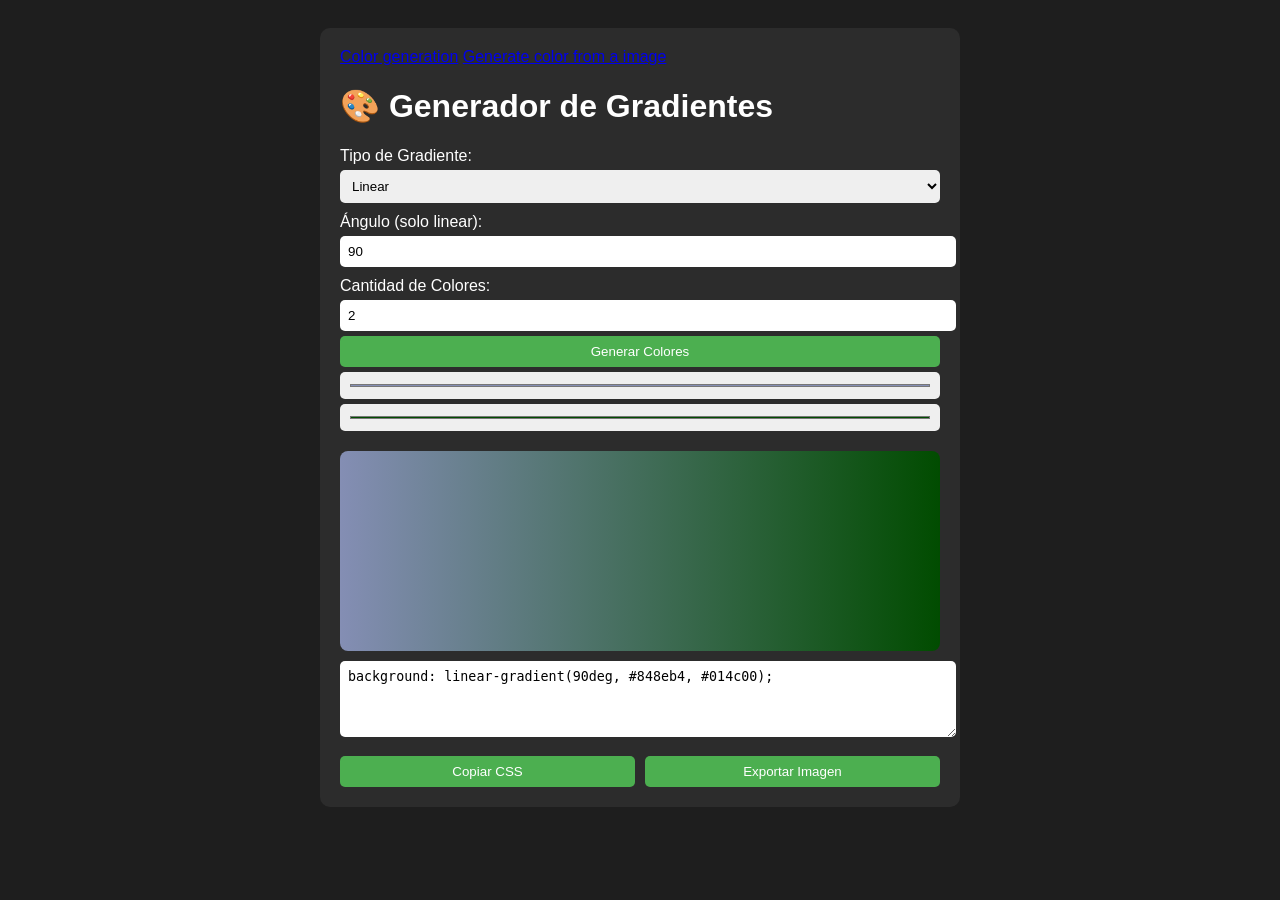
==== gradient.html @ 8de575f2 "commit initial files" ====
<!DOCTYPE html>
<html lang="es">

<head>
    <meta charset="UTF-8">
    <meta name="viewport" content="width=device-width, initial-scale=1.0">
    <title>Generador de Gradientes</title>
    <link rel="stylesheet" href="styles.css">
</head>

<body>

    <div class="container">


  <nav>
    <a href="index.html">Color generation</a>
    <a href="image.html">Generate color from a image</a>

  </nav>
        <style>
            body {
                font-family: Arial, sans-serif;
                background: #1e1e1e;
                color: white;
                display: flex;
                justify-content: center;
                padding: 20px;
            }

            .container {
                width: 600px;
                background: #2c2c2c;
                padding: 20px;
                border-radius: 10px;
            }

            .controls label {
                display: block;
                margin-top: 10px;
            }

            input,
            select,
            button,
            textarea {
                width: 100%;
                margin-top: 5px;
                padding: 8px;
                border-radius: 5px;
                border: none;
            }

            #preview {
                height: 200px;
                margin-top: 20px;
                border-radius: 8px;
            }

            textarea {
                height: 60px;
                margin-top: 10px;
            }

            .buttons {
                display: flex;
                gap: 10px;
                margin-top: 10px;
            }

            button {
                cursor: pointer;
                background: #4CAF50;
                color: white;
            }
        </style>
        <h1>🎨 Generador de Gradientes</h1>

        <div class="controls">
            <label>Tipo de Gradiente:</label>
            <select id="gradientType">
                <option value="linear">Linear</option>
                <option value="radial">Radial</option>
            </select>

            <label>Ángulo (solo linear):</label>
            <input type="number" id="angle" min="0" max="360" value="90">

            <label>Cantidad de Colores:</label>
            <input type="number" id="colorCount" min="2" max="6" value="2">

            <button id="generateColors">Generar Colores</button>
        </div>

        <div id="colorInputs"></div>

        <div id="preview"></div>

        <textarea id="cssOutput" readonly></textarea>

        <div class="buttons">
            <button id="copyCSS">Copiar CSS</button>
            <button id="downloadImage">Exportar Imagen</button>
        </div>
    </div>

    <script>
        const gradientType = document.getElementById("gradientType");
        const angleInput = document.getElementById("angle");
        const colorCountInput = document.getElementById("colorCount");
        const generateColorsBtn = document.getElementById("generateColors");
        const colorInputsDiv = document.getElementById("colorInputs");
        const preview = document.getElementById("preview");
        const cssOutput = document.getElementById("cssOutput");
        const copyCSS = document.getElementById("copyCSS");
        const downloadImage = document.getElementById("downloadImage");

        // 🎯 Generar inputs de colores dinámicamente
        generateColorsBtn.addEventListener("click", () => {
            const count = parseInt(colorCountInput.value);

            // ✅ Validación fuerte
            if (isNaN(count) || count < 2) {
                alert("Debe haber al menos 2 colores.");
                colorCountInput.value = 2;
                return;
            }

            colorInputsDiv.innerHTML = "";

            for (let i = 0; i < count; i++) {
                const input = document.createElement("input");
                input.type = "color";
                input.value = getRandomColor();

                // ✅ Listener directo seguro
                input.addEventListener("input", () => {
                    updateGradient();
                });

                colorInputsDiv.appendChild(input);
            }

            updateGradient();
        });

        // 🎯 Generar gradiente
        function updateGradient() {

            const colorInputs = colorInputsDiv.querySelectorAll("input");

            // ✅ Validación defensiva
            if (!colorInputs || colorInputs.length < 2) {
                preview.style.background = "#333";
                cssOutput.value = "";
                return;
            }

            const colors = [...colorInputs].map(input => input.value);

            let gradient = "";

            if (gradientType.value === "linear") {

                let angle = parseInt(angleInput.value);

                // ✅ Si el ángulo está vacío o inválido
                if (isNaN(angle)) {
                    angle = 90;
                    angleInput.value = 90;
                }

                gradient = `linear-gradient(${angle}deg, ${colors.join(", ")})`;

            } else {

                gradient = `radial-gradient(circle, ${colors.join(", ")})`;
            }

            preview.style.background = gradient;
            cssOutput.value = `background: ${gradient};`;
        }


        // 🎯 Copiar CSS
        copyCSS.addEventListener("click", () => {
            cssOutput.select();
            document.execCommand("copy");
            alert("CSS copiado!");
        });

        // 🎯 Exportar como imagen
        downloadImage.addEventListener("click", () => {
            const canvas = document.createElement("canvas");
            canvas.width = 800;
            canvas.height = 400;
            const ctx = canvas.getContext("2d");

            const colors = [...colorInputsDiv.querySelectorAll("input")]
                .map(input => input.value);

            if (colors.length < 2) {
                alert("Se necesitan al menos 2 colores.");
                return;
            }

            let gradient;

            if (gradientType.value === "linear") {

                // 🎯 Convertimos ángulo a radianes
                const angle = (parseInt(angleInput.value) || 90) * Math.PI / 180;

                // 🎯 Calculamos dirección basada en ángulo
                const x = Math.cos(angle) * canvas.width;
                const y = Math.sin(angle) * canvas.height;

                // 🎯 Creamos gradiente dinámico
                gradient = ctx.createLinearGradient(
                    canvas.width / 2 - x / 2,
                    canvas.height / 2 - y / 2,
                    canvas.width / 2 + x / 2,
                    canvas.height / 2 + y / 2
                );

            } else {

                // 🎯 Gradiente radial centrado
                gradient = ctx.createRadialGradient(
                    canvas.width / 2,
                    canvas.height / 2,
                    0,
                    canvas.width / 2,
                    canvas.height / 2,
                    canvas.width / 2
                );
            }

            // 🎯 Agregamos los color stops correctamente
            colors.forEach((color, index) => {
                gradient.addColorStop(index / (colors.length - 1), color);
            });

            ctx.fillStyle = gradient;
            ctx.fillRect(0, 0, canvas.width, canvas.height);

            const link = document.createElement("a");
            link.download = "gradient.png";
            link.href = canvas.toDataURL("image/png");
            link.click();
        });

        // 🎯 Generar color aleatorio
        function getRandomColor() {
            return "#" + Math.floor(Math.random() * 16777215).toString(16).padStart(6, '0');
        }

        // Eventos adicionales
        gradientType.addEventListener("change", updateGradient);
        angleInput.addEventListener("input", updateGradient);

        // Inicializar
        generateColorsBtn.click();


    </script>
</body>

</html>
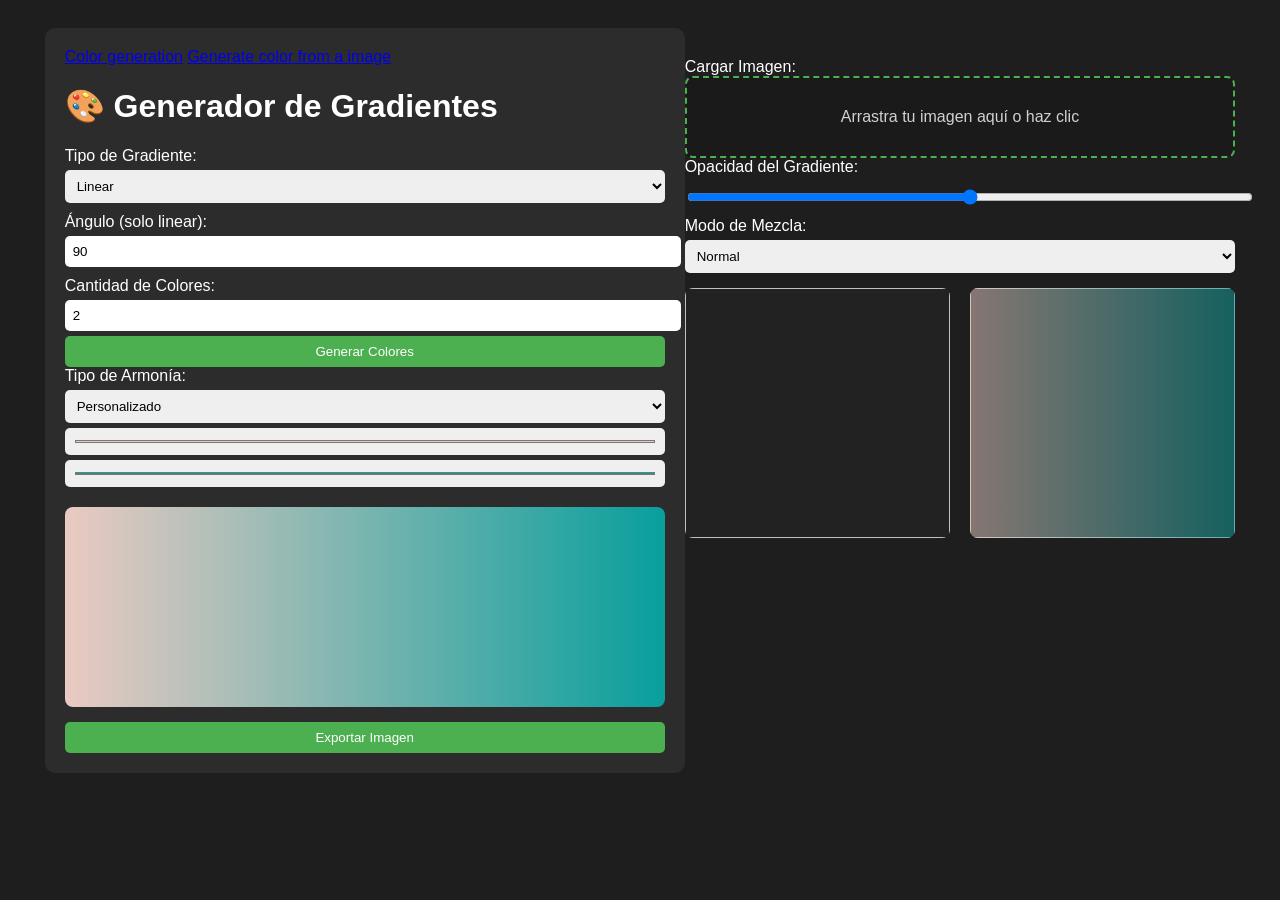
==== commit 4105d3a9: "New files" ====
--- a/gradient.html
+++ b/gradient.html
@@ -13,11 +13,11 @@
     <div class="container">
 
 
-  <nav>
-    <a href="index.html">Color generation</a>
-    <a href="image.html">Generate color from a image</a>
-
-  </nav>
+        <nav>
+            <a href="index.html">Color generation</a>
+            <a href="image.html">Generate color from a image</a>
+
+        </nav>
         <style>
             body {
                 font-family: Arial, sans-serif;
@@ -73,6 +73,61 @@
                 background: #4CAF50;
                 color: white;
             }
+
+            .image-section {
+                margin-top: 30px;
+            }
+
+            .image-preview-wrapper {
+                display: flex;
+                gap: 20px;
+                margin-top: 15px;
+            }
+
+            .image-box {
+                position: relative;
+                width: 100%;
+                height: 250px;
+                background: #222;
+                border-radius: 8px;
+                overflow: hidden;
+            }
+
+            .image-box img {
+                width: 100%;
+                height: 100%;
+                object-fit: cover;
+            }
+
+            .gradient-box {
+                position: relative;
+            }
+
+            #gradientOverlay {
+                position: absolute;
+                inset: 0;
+                pointer-events: none;
+            }
+
+            .drop-zone {
+                border: 2px dashed #4CAF50;
+                padding: 30px;
+                text-align: center;
+                border-radius: 8px;
+                cursor: pointer;
+                transition: 0.3s ease;
+                background: #1a1a1a;
+            }
+
+            .drop-zone.dragover {
+                background: #2e7d32;
+                border-color: #81c784;
+            }
+
+            .drop-zone p {
+                margin: 0;
+                opacity: 0.8;
+            }
         </style>
         <h1>🎨 Generador de Gradientes</h1>
 
@@ -92,16 +147,59 @@
             <button id="generateColors">Generar Colores</button>
         </div>
 
+        <label>Tipo de Armonía:</label>
+        <select id="harmonyType">
+            <option value="custom">Personalizado</option>
+            <option value="mono">Monocromática</option>
+            <option value="analogous">Análoga</option>
+            <option value="complementary">Complementaria</option>
+            <option value="triadic">Triádica</option>
+        </select>
+
         <div id="colorInputs"></div>
 
         <div id="preview"></div>
 
-        <textarea id="cssOutput" readonly></textarea>
+        <!-- <textarea id="cssOutput" readonly></textarea> -->
 
         <div class="buttons">
-            <button id="copyCSS">Copiar CSS</button>
+            <!-- <button id="copyCSS">Copiar CSS</button> -->
             <button id="downloadImage">Exportar Imagen</button>
         </div>
+
+    </div>
+    <div class="image-section">
+
+        <div class="image-controls">
+            <label>Cargar Imagen:</label>
+            <div id="dropZone" class="drop-zone">
+                <p>Arrastra tu imagen aquí o haz clic</p>
+                <input type="file" id="imageInput" accept="image/*" hidden>
+            </div>
+            <label>Opacidad del Gradiente:</label>
+            <input type="range" id="overlayOpacity" min="0" max="1" step="0.1" value="0.5">
+
+            <label>Modo de Mezcla:</label>
+            <select id="blendMode">
+                <option value="normal">Normal</option>
+                <option value="multiply">Multiply</option>
+                <option value="overlay">Overlay</option>
+                <option value="screen">Screen</option>
+                <option value="soft-light">Soft Light</option>
+            </select>
+        </div>
+
+        <div class="image-preview-wrapper">
+            <div class="image-box">
+                <img id="originalImage">
+            </div>
+
+            <div class="image-box gradient-box">
+                <img id="previewImage">
+                <div id="gradientOverlay"></div>
+            </div>
+        </div>
+
     </div>
 
     <script>
@@ -111,9 +209,78 @@
         const generateColorsBtn = document.getElementById("generateColors");
         const colorInputsDiv = document.getElementById("colorInputs");
         const preview = document.getElementById("preview");
-        const cssOutput = document.getElementById("cssOutput");
-        const copyCSS = document.getElementById("copyCSS");
+        const imageInput = document.getElementById("imageInput");
+        const originalImage = document.getElementById("originalImage");
+        const previewImage = document.getElementById("previewImage");
+        const gradientOverlay = document.getElementById("gradientOverlay");
+        const overlayOpacity = document.getElementById("overlayOpacity");
+        const blendMode = document.getElementById("blendMode");
+
+        // const cssOutput = document.getElementById("cssOutput");
+        //const copyCSS = document.getElementById("copyCSS");
         const downloadImage = document.getElementById("downloadImage");
+        const dropZone = document.getElementById("dropZone");
+        function handleImage(file) {
+
+            if (!file) return;
+
+            // ✅ Validar tipo
+            if (!file.type.startsWith("image/")) {
+                alert("El archivo debe ser una imagen.");
+                return;
+            }
+
+            // ✅ Validar tamaño (ej: 5MB máximo)
+            if (file.size > 5 * 1024 * 1024) {
+                alert("La imagen es demasiado grande (máx 5MB).");
+                return;
+            }
+
+            const reader = new FileReader();
+
+            reader.onload = function (event) {
+                originalImage.src = event.target.result;
+                previewImage.src = event.target.result;
+            };
+
+            reader.readAsDataURL(file);
+        }
+
+        // 🖱 Click abre selector
+        dropZone.addEventListener("click", () => {
+            imageInput.click();
+        });
+
+        // 🛑 Evitar comportamiento por defecto
+        ["dragenter", "dragover", "dragleave", "drop"].forEach(eventName => {
+            dropZone.addEventListener(eventName, e => e.preventDefault());
+        });
+
+        // 🎨 Efecto visual cuando arrastras
+        dropZone.addEventListener("dragover", () => {
+            dropZone.classList.add("dragover");
+        });
+
+        dropZone.addEventListener("dragleave", () => {
+            dropZone.classList.remove("dragover");
+        });
+
+        // 📦 Cuando sueltas archivo
+        dropZone.addEventListener("drop", (e) => {
+
+            dropZone.classList.remove("dragover");
+
+            const file = e.dataTransfer.files[0];
+
+            handleImage(file);
+        });
+
+        // 📁 Cuando seleccionas manualmente
+        imageInput.addEventListener("change", (e) => {
+            const file = e.target.files[0];
+            handleImage(file);
+        });
+
 
         // 🎯 Generar inputs de colores dinámicamente
         generateColorsBtn.addEventListener("click", () => {
@@ -128,6 +295,9 @@
 
             colorInputsDiv.innerHTML = "";
 
+
+
+
             for (let i = 0; i < count; i++) {
                 const input = document.createElement("input");
                 input.type = "color";
@@ -152,7 +322,7 @@
             // ✅ Validación defensiva
             if (!colorInputs || colorInputs.length < 2) {
                 preview.style.background = "#333";
-                cssOutput.value = "";
+                // cssOutput.value = "";
                 return;
             }
 
@@ -178,16 +348,28 @@
             }
 
             preview.style.background = gradient;
-            cssOutput.value = `background: ${gradient};`;
+            // Aplicar gradiente al overlay si hay imagen
+            gradientOverlay.style.background = gradient;
+            gradientOverlay.style.opacity = overlayOpacity.value;
+            gradientOverlay.style.mixBlendMode = blendMode.value;
+
+            // cssOutput.value = `background: ${gradient};`;
         }
+        overlayOpacity.addEventListener("input", () => {
+            gradientOverlay.style.opacity = overlayOpacity.value;
+        });
+
+        blendMode.addEventListener("change", () => {
+            gradientOverlay.style.mixBlendMode = blendMode.value;
+        });
 
 
         // 🎯 Copiar CSS
-        copyCSS.addEventListener("click", () => {
-            cssOutput.select();
-            document.execCommand("copy");
-            alert("CSS copiado!");
-        });
+        // copyCSS.addEventListener("click", () => {
+        //     cssOutput.select();
+        //     document.execCommand("copy");
+        //     alert("CSS copiado!");
+        // });
 
         // 🎯 Exportar como imagen
         downloadImage.addEventListener("click", () => {
@@ -261,7 +443,107 @@
 
         // Inicializar
         generateColorsBtn.click();
-
+        function hslToHex(h, s, l) {
+
+            s /= 100;
+            l /= 100;
+
+            const k = n => (n + h / 30) % 12;
+            const a = s * Math.min(l, 1 - l);
+
+            const f = n =>
+                l - a * Math.max(-1, Math.min(k(n) - 3,
+                    Math.min(9 - k(n), 1)));
+
+            const toHex = x =>
+                Math.round(x * 255).toString(16).padStart(2, "0");
+
+            return `#${toHex(f(0))}${toHex(f(8))}${toHex(f(4))}`;
+        }
+
+        function generateHarmony(baseColor, type, count) {
+
+            const base = hexToHSL(baseColor);
+            const colors = [];
+
+            for (let i = 0; i < count; i++) {
+
+                let hue = base.h;
+
+                if (type === "analogous") {
+                    hue = (base.h + (i * 30)) % 360;
+                }
+
+                if (type === "complementary") {
+                    hue = i % 2 === 0 ? base.h : (base.h + 180) % 360;
+                }
+
+                if (type === "triadic") {
+                    hue = (base.h + (i * 120)) % 360;
+                }
+
+                if (type === "mono") {
+                    colors.push(
+                        hslToHex(base.h, base.s, Math.max(10, base.l - i * 10)
+                        )
+                    );
+                    continue;
+                }
+
+                colors.push(
+                    hslToHex(hue, base.s, base.l)
+                );
+            }
+
+            return colors;
+        }
+        const harmonySelect = document.getElementById("harmonyType");
+
+        harmonySelect.addEventListener("change", () => {
+
+            const inputs = colorInputsDiv.querySelectorAll("input");
+            if (!inputs.length) return;
+
+            const baseColor = inputs[0].value;
+            const count = parseInt(colorCountInput.value);
+
+            if (harmonySelect.value === "custom") return;
+
+            const harmonyColors = generateHarmony(
+                baseColor,
+                harmonySelect.value,
+                count
+            );
+
+            // Reemplazar colores generados
+            inputs.forEach((input, index) => {
+                input.value = harmonyColors[index];
+            });
+
+            updateGradient();
+        });
+
+
+
+        // 📁 Cargar imagen
+        imageInput.addEventListener("change", (e) => {
+
+            const file = e.target.files[0];
+
+            if (!file) {
+                alert("Selecciona una imagen válida.");
+                return;
+            }
+
+            const reader = new FileReader();
+
+            reader.onload = function (event) {
+                originalImage.src = event.target.result;
+                previewImage.src = event.target.result;
+            };
+
+            reader.readAsDataURL(file);
+        });
 
     </script>
 </body>
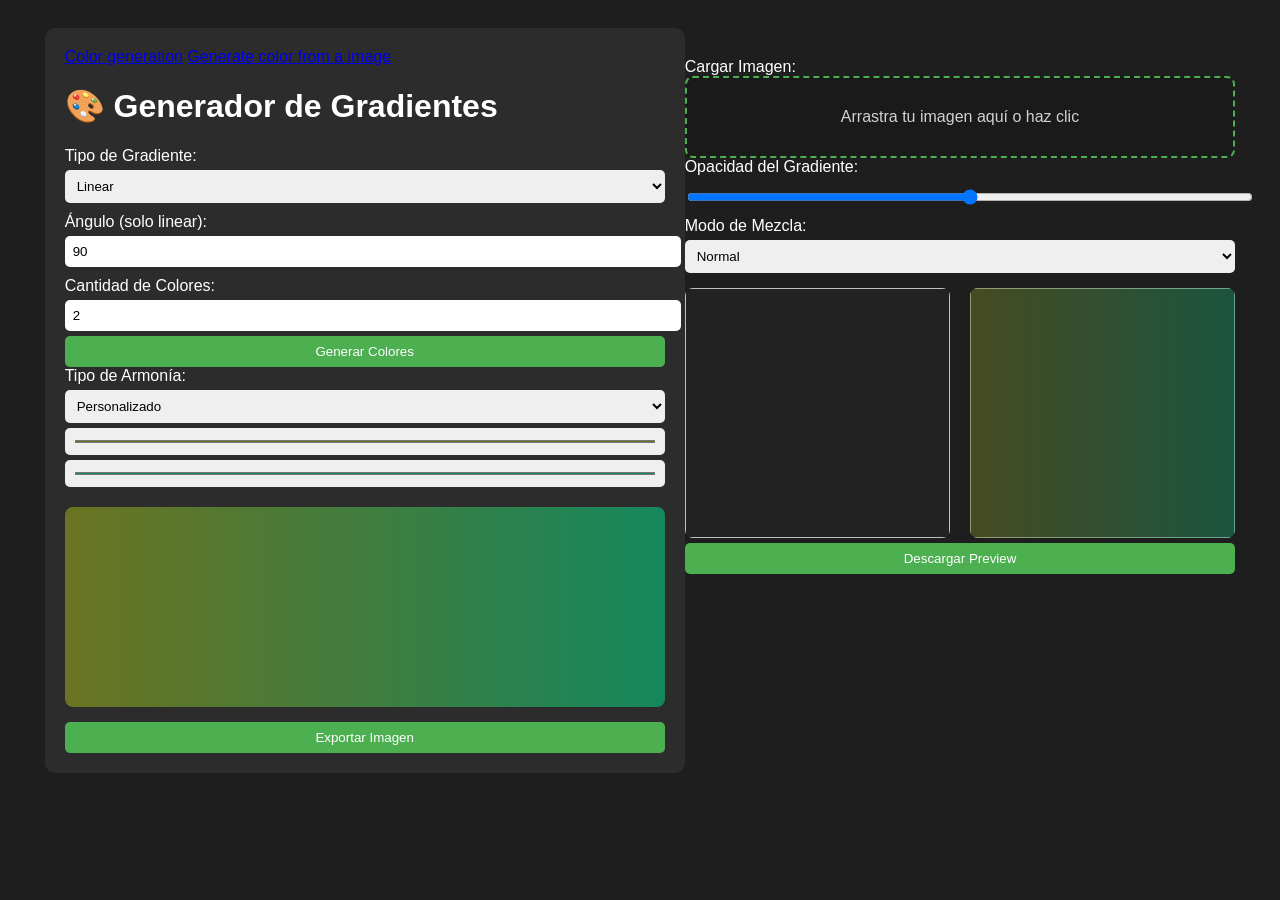
==== commit c2f1c2cd: "New update" ====
--- a/gradient.html
+++ b/gradient.html
@@ -194,13 +194,16 @@
                 <img id="originalImage">
             </div>
 
-            <div class="image-box gradient-box">
+            <div class="image-box gradient-box" id="exportTarget">
                 <img id="previewImage">
                 <div id="gradientOverlay"></div>
             </div>
         </div>
+        <button id="downloadPreview">Descargar Preview</button>
 
     </div>
+
+
 
     <script>
         const gradientType = document.getElementById("gradientType");
@@ -377,6 +380,7 @@
             canvas.width = 800;
             canvas.height = 400;
             const ctx = canvas.getContext("2d");
+            ctx.imageSmoothingEnabled = true;
 
             const colors = [...colorInputsDiv.querySelectorAll("input")]
                 .map(input => input.value);
@@ -544,8 +548,103 @@
 
             reader.readAsDataURL(file);
         });
-
+        document.getElementById("downloadPreview").addEventListener("click", async () => {
+            if (!previewImage.src || !previewImage.complete || previewImage.naturalWidth === 0) {
+                alert("Carga una imagen válida (JPG/PNG) primero.");
+                return;
+            }
+
+            const img = new Image();
+            img.crossOrigin = "anonymous";
+            img.src = previewImage.src;
+
+            try {
+                await img.decode();
+            } catch (e) {
+                console.error("Image decode failed:", e);
+                alert("Error al cargar la imagen. Usa una local o con CORS permitido.");
+                return;
+            }
+
+            const canvas = document.createElement("canvas");
+            canvas.width = img.naturalWidth;
+            canvas.height = img.naturalHeight;
+            const ctx = canvas.getContext("2d");
+
+            // Draw image with smoothing
+            ctx.imageSmoothingEnabled = true;
+            ctx.drawImage(img, 0, 0);
+
+            // Get colors
+            const colors = [...colorInputsDiv.querySelectorAll("input")].map(i => i.value);
+            if (colors.length < 2) {
+                alert("Necesitas ≥2 colores");
+                return;
+            }
+
+            // ✅ CORRECTED GRADIENT CREATION (REPLACE YOUR CURRENT BLOCK)
+            const angleRad = (parseInt(angleInput.value) || 90) * Math.PI / 180;
+            const directionX = Math.cos(angleRad);
+            const directionY = Math.sin(angleRad);
+
+            let gradient;
+
+            if (gradientType.value === "linear") {
+                // Fixed-length direction vector (1000px)
+                const length = 1000;
+                const startX = canvas.width / 2 - directionX * length;
+                const startY = canvas.height / 2 - directionY * length;
+                const endX = canvas.width / 2 + directionX * length;
+                const endY = canvas.height / 2 + directionY * length;
+
+                gradient = ctx.createLinearGradient(startX, startY, endX, endY);
+            } else {
+                // Proper radial gradient sizing
+                gradient = ctx.createRadialGradient(
+                    canvas.width / 2,
+                    canvas.height / 2,
+                    0,
+                    canvas.width / 2,
+                    canvas.height / 2,
+                    Math.max(canvas.width, canvas.height) * 0.7
+                );
+            }
+
+            // Add color stops
+            colors.forEach((color, i) => {
+                gradient.addColorStop(i / (colors.length - 1), color);
+            });
+
+            // Draw gradient with NO smoothing
+            ctx.imageSmoothingEnabled = false;
+
+            // Apply overlay
+            const blendMap = {
+                normal: "source-over",
+                multiply: "multiply",
+                overlay: "overlay",
+                screen: "screen",
+                "soft-light": "soft-light"
+            };
+
+            ctx.globalAlpha = parseFloat(overlayOpacity.value);
+            ctx.globalCompositeOperation = blendMap[blendMode.value] || "source-over";
+            ctx.fillStyle = gradient;
+            ctx.fillRect(0, 0, canvas.width, canvas.height);
+
+            // Reset
+            ctx.globalAlpha = 1;
+            ctx.globalCompositeOperation = "source-over";
+            ctx.imageSmoothingEnabled = true;
+
+            // Export
+            const link = document.createElement("a");
+            link.download = "preview-gradient.png";
+            link.href = canvas.toDataURL("image/png", 1.0);
+            link.click();
+        });
     </script>
+
 </body>
 
 </html>
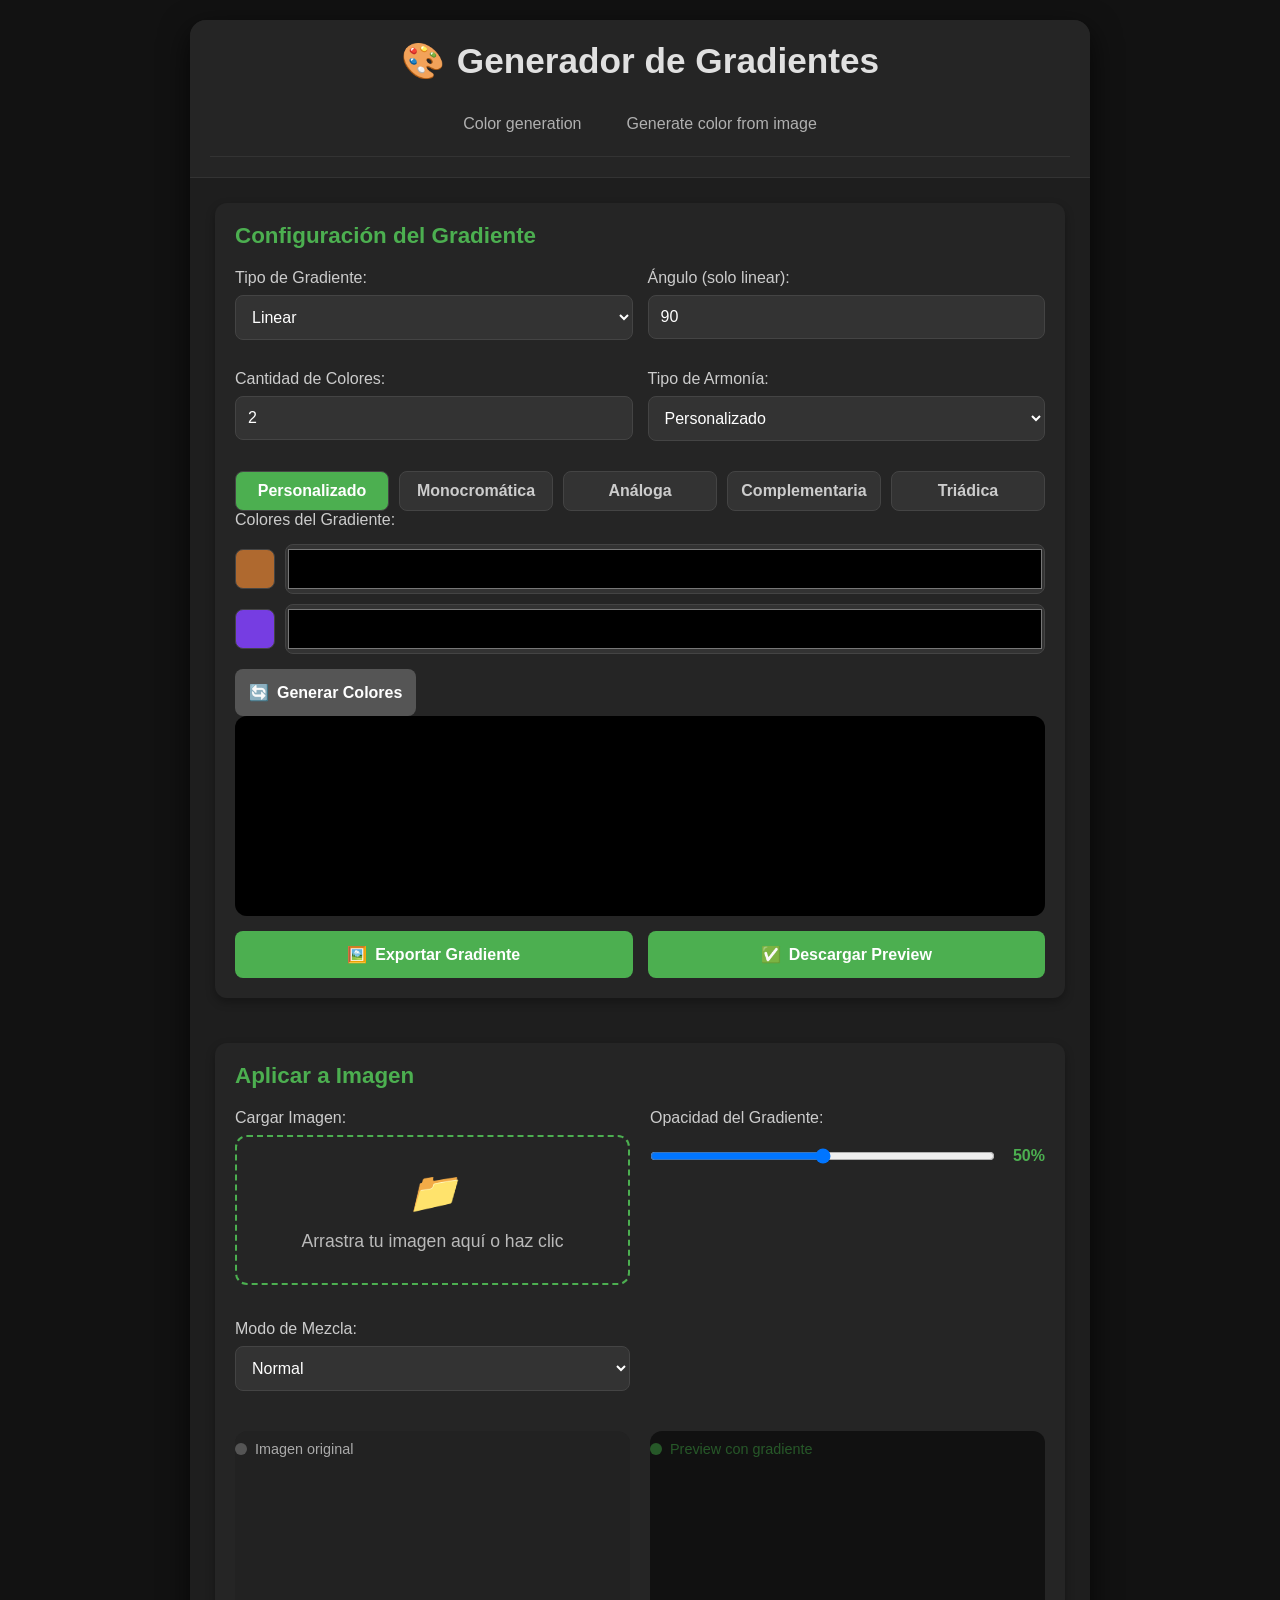
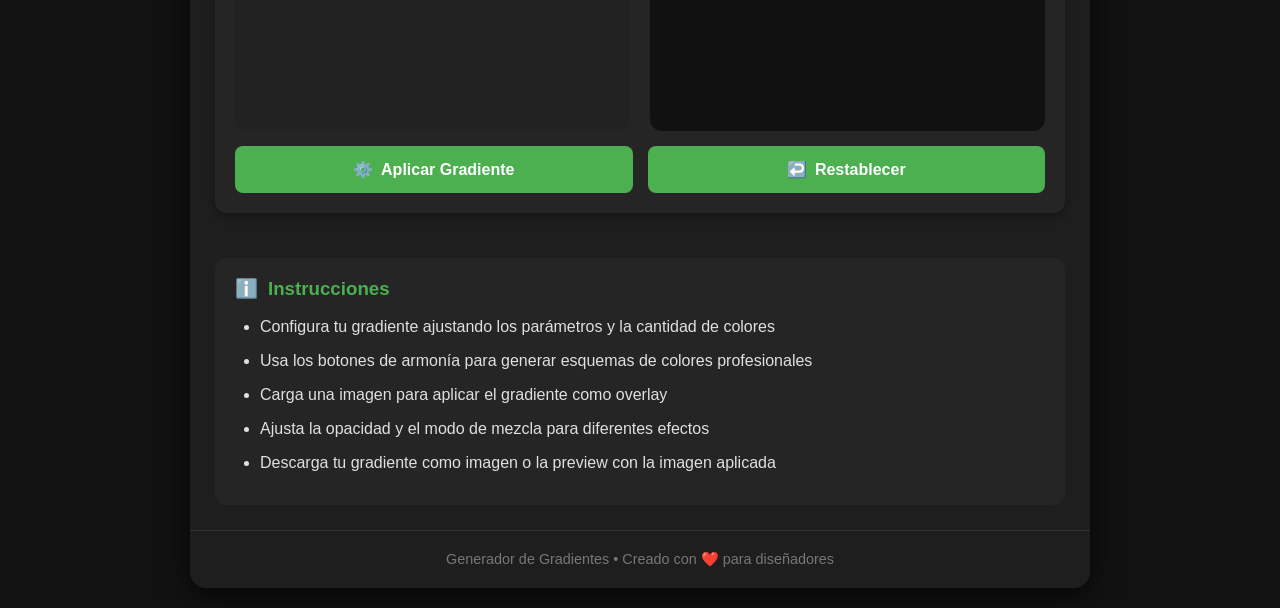
==== commit ffccab1e: "Add files via upload" ====
--- a/gradient.html
+++ b/gradient.html
@@ -5,207 +5,674 @@
     <meta charset="UTF-8">
     <meta name="viewport" content="width=device-width, initial-scale=1.0">
     <title>Generador de Gradientes</title>
-    <link rel="stylesheet" href="styles.css">
+    <style>
+        * {
+            margin: 0;
+            padding: 0;
+            box-sizing: border-box;
+        }
+
+        body {
+            font-family: 'Segoe UI', Tahoma, Geneva, Verdana, sans-serif;
+            background: #121212;
+            color: #e0e0e0;
+            display: flex;
+            justify-content: center;
+            align-items: center;
+            min-height: 100vh;
+            padding: 20px;
+        }
+
+        .container {
+            width: 100%;
+            max-width: 900px;
+            background: #1e1e1e;
+            border-radius: 16px;
+            overflow: hidden;
+            box-shadow: 0 10px 30px rgba(0, 0, 0, 0.7);
+        }
+
+        header {
+            background: #252525;
+            padding: 20px;
+            text-align: center;
+            border-bottom: 1px solid #333;
+        }
+
+        h1 {
+            font-size: 2.2rem;
+            margin-bottom: 10px;
+            display: flex;
+            align-items: center;
+            justify-content: center;
+            gap: 12px;
+        }
+
+        h1 span {
+            color: #4CAF50;
+        }
+
+        nav {
+            display: flex;
+            justify-content: center;
+            gap: 15px;
+            padding: 15px 0;
+            background: #252525;
+            border-bottom: 1px solid #333;
+        }
+
+        nav a {
+            color: #b0b0b0;
+            text-decoration: none;
+            padding: 8px 15px;
+            border-radius: 8px;
+            transition: all 0.3s;
+            font-weight: 500;
+        }
+
+        nav a:hover,
+        nav a.active {
+            background: #2d2d2d;
+            color: #4CAF50;
+        }
+
+        .content {
+            display: flex;
+            flex-direction: column;
+            gap: 25px;
+            padding: 25px;
+        }
+
+        .section {
+            background: #252525;
+            border-radius: 12px;
+            padding: 20px;
+            box-shadow: 0 4px 10px rgba(0, 0, 0, 0.3);
+        }
+
+        .section-title {
+            font-size: 1.4rem;
+            margin-bottom: 20px;
+            color: #4CAF50;
+            display: flex;
+            align-items: center;
+            gap: 10px;
+        }
+
+        .controls {
+            display: grid;
+            grid-template-columns: 1fr 1fr;
+            gap: 15px;
+        }
+
+        @media (max-width: 768px) {
+            .controls {
+                grid-template-columns: 1fr;
+            }
+        }
+
+        .control-group {
+            margin-bottom: 15px;
+        }
+
+        label {
+            display: block;
+            margin-bottom: 8px;
+            font-weight: 500;
+            color: #ccc;
+        }
+
+        input,
+        select {
+            width: 100%;
+            padding: 12px;
+            background: #333;
+            border: 1px solid #444;
+            border-radius: 8px;
+            color: white;
+            font-size: 1rem;
+            transition: border-color 0.3s;
+        }
+
+        input:focus,
+        select:focus {
+            outline: none;
+            border-color: #4CAF50;
+        }
+
+        input[type="color"] {
+            height: 50px;
+            padding: 0;
+            cursor: pointer;
+        }
+
+        input[type="number"] {
+            width: 100%;
+        }
+
+        .color-controls {
+            display: flex;
+            flex-direction: column;
+            gap: 10px;
+            margin-top: 15px;
+        }
+
+        .color-row {
+            display: flex;
+            gap: 10px;
+            align-items: center;
+        }
+
+        .color-preview {
+            width: 40px;
+            height: 40px;
+            border-radius: 8px;
+            border: 1px solid #444;
+            flex-shrink: 0;
+        }
+
+        .color-input {
+            flex: 1;
+        }
+
+        .preview {
+            height: 200px;
+            border-radius: 12px;
+            margin: 20px 0;
+            background: linear-gradient(45deg, #1e1e1e, #2d2d2d);
+            box-shadow: inset 0 0 20px rgba(0, 0, 0, 0.5);
+            overflow: hidden;
+            position: relative;
+        }
+
+        .preview-container {
+            position: relative;
+            border-radius: 12px;
+            overflow: hidden;
+            height: 200px;
+            background: #1a1a1a;
+        }
+
+        .preview-gradient {
+            position: absolute;
+            top: 0;
+            left: 0;
+            width: 100%;
+            height: 100%;
+        }
+
+        .actions {
+            display: flex;
+            gap: 15px;
+            margin-top: 15px;
+            flex-wrap: wrap;
+        }
+
+        button {
+            flex: 1;
+            min-width: 120px;
+            padding: 14px;
+            background: #4CAF50;
+            color: white;
+            border: none;
+            border-radius: 8px;
+            font-size: 1rem;
+            font-weight: 600;
+            cursor: pointer;
+            transition: all 0.3s;
+            display: flex;
+            align-items: center;
+            justify-content: center;
+            gap: 8px;
+        }
+
+        button:hover {
+            background: #45a049;
+            transform: translateY(-2px);
+            box-shadow: 0 5px 15px rgba(0, 0, 0, 0.3);
+        }
+
+        button:active {
+            transform: translateY(0);
+        }
+
+        button.secondary {
+            background: #555;
+        }
+
+        button.secondary:hover {
+            background: #666;
+        }
+
+        .image-section {
+            margin-top: 20px;
+        }
+
+        .image-controls {
+            display: grid;
+            grid-template-columns: 1fr 1fr;
+            gap: 20px;
+        }
+
+        @media (max-width: 768px) {
+            .image-controls {
+                grid-template-columns: 1fr;
+            }
+        }
+
+        .drop-zone {
+            border: 2px dashed #4CAF50;
+            padding: 30px;
+            text-align: center;
+            border-radius: 12px;
+            cursor: pointer;
+            transition: all 0.3s;
+            background: #252525;
+            min-height: 150px;
+            display: flex;
+            flex-direction: column;
+            justify-content: center;
+            align-items: center;
+            gap: 15px;
+        }
+
+        .drop-zone.dragover {
+            background: #2d2d2d;
+            border-color: #81c784;
+        }
+
+        .drop-zone p {
+            margin: 0;
+            opacity: 0.8;
+            font-size: 1.1rem;
+        }
+
+        .drop-zone i {
+            font-size: 2.5rem;
+            color: #4CAF50;
+        }
+
+        .image-preview-wrapper {
+            display: flex;
+            gap: 20px;
+            margin-top: 25px;
+            flex-wrap: wrap;
+        }
+
+        .image-box {
+            position: relative;
+            width: 100%;
+            height: 300px;
+            background: #222;
+            border-radius: 12px;
+            overflow: hidden;
+            flex: 1;
+            min-width: 300px;
+        }
+
+        .image-box img {
+            width: 100%;
+            height: 100%;
+            object-fit: cover;
+            display: none;
+        }
+
+        .image-box.active img {
+            display: block;
+        }
+
+        .gradient-box {
+            position: relative;
+        }
+
+        #gradientOverlay {
+            position: absolute;
+            top: 0;
+            left: 0;
+            width: 100%;
+            height: 100%;
+            pointer-events: none;
+            opacity: 0.5;
+            mix-blend-mode: overlay;
+        }
+
+        .image-options {
+            display: flex;
+            gap: 15px;
+            margin-top: 20px;
+            flex-wrap: wrap;
+        }
+
+        .option-group {
+            flex: 1;
+            min-width: 200px;
+        }
+
+        .slider-container {
+            display: flex;
+            align-items: center;
+            gap: 10px;
+        }
+
+        .slider-value {
+            min-width: 40px;
+            text-align: right;
+            font-weight: 600;
+            color: #4CAF50;
+        }
+
+        .instructions {
+            background: #252525;
+            border-radius: 12px;
+            padding: 20px;
+            margin-top: 20px;
+        }
+
+        .instructions h3 {
+            color: #4CAF50;
+            margin-bottom: 15px;
+            display: flex;
+            align-items: center;
+            gap: 10px;
+        }
+
+        .instructions ul {
+            padding-left: 25px;
+        }
+
+        .instructions li {
+            margin-bottom: 10px;
+            line-height: 1.5;
+        }
+
+        .footer {
+            text-align: center;
+            padding: 20px;
+            color: #777;
+            font-size: 0.9rem;
+            border-top: 1px solid #333;
+        }
+
+        .status {
+            display: flex;
+            align-items: center;
+            gap: 8px;
+            font-size: 0.9rem;
+            margin-top: 10px;
+            color: #aaa;
+        }
+
+        .status.active {
+            color: #4CAF50;
+        }
+
+        .status i {
+            width: 12px;
+            height: 12px;
+            border-radius: 50%;
+            background: #555;
+        }
+
+        .status.active i {
+            background: #4CAF50;
+        }
+
+        .harmony-controls {
+            display: flex;
+            gap: 10px;
+            margin-top: 15px;
+        }
+
+        .harmony-btn {
+            flex: 1;
+            padding: 10px;
+            background: #333;
+            border: 1px solid #444;
+            border-radius: 8px;
+            color: #ccc;
+            cursor: pointer;
+            transition: all 0.3s;
+        }
+
+        .harmony-btn.active,
+        .harmony-btn:hover {
+            background: #4CAF50;
+            color: white;
+        }
+
+        .tooltip {
+            position: relative;
+            display: inline-block;
+        }
+
+        .tooltip .tooltiptext {
+            visibility: hidden;
+            width: 200px;
+            background: #333;
+            color: #fff;
+            text-align: center;
+            border-radius: 6px;
+            padding: 10px;
+            position: absolute;
+            z-index: 1;
+            bottom: 125%;
+            left: 50%;
+            margin-left: -100px;
+            opacity: 0;
+            transition: opacity 0.3s;
+            font-size: 0.9rem;
+            line-height: 1.4;
+        }
+
+        .tooltip:hover .tooltiptext {
+            visibility: visible;
+            opacity: 1;
+        }
+
+        .tooltip .tooltiptext::after {
+            content: "";
+            position: absolute;
+            top: 100%;
+            left: 50%;
+            margin-left: -5px;
+            border-width: 5px;
+            border-style: solid;
+            border-color: #333 transparent transparent transparent;
+        }
+
+        .hidden {
+            display: none;
+        }
+
+        .success-message {
+            background: rgba(76, 175, 80, 0.2);
+            border-left: 4px solid #4CAF50;
+            padding: 15px;
+            border-radius: 8px;
+            margin-top: 20px;
+            display: none;
+        }
+
+        .success-message.show {
+            display: block;
+            animation: fadeIn 0.5s;
+        }
+
+        @keyframes fadeIn {
+            from {
+                opacity: 0;
+                transform: translateY(-10px);
+            }
+
+            to {
+                opacity: 1;
+                transform: translateY(0);
+            }
+        }
+    </style>
 </head>
 
 <body>
-
     <div class="container">
-
-
-        <nav>
-            <a href="index.html">Color generation</a>
-            <a href="image.html">Generate color from a image</a>
-
-        </nav>
-        <style>
-            body {
-                font-family: Arial, sans-serif;
-                background: #1e1e1e;
-                color: white;
-                display: flex;
-                justify-content: center;
-                padding: 20px;
-            }
-
-            .container {
-                width: 600px;
-                background: #2c2c2c;
-                padding: 20px;
-                border-radius: 10px;
-            }
-
-            .controls label {
-                display: block;
-                margin-top: 10px;
-            }
-
-            input,
-            select,
-            button,
-            textarea {
-                width: 100%;
-                margin-top: 5px;
-                padding: 8px;
-                border-radius: 5px;
-                border: none;
-            }
-
-            #preview {
-                height: 200px;
-                margin-top: 20px;
-                border-radius: 8px;
-            }
-
-            textarea {
-                height: 60px;
-                margin-top: 10px;
-            }
-
-            .buttons {
-                display: flex;
-                gap: 10px;
-                margin-top: 10px;
-            }
-
-            button {
-                cursor: pointer;
-                background: #4CAF50;
-                color: white;
-            }
-
-            .image-section {
-                margin-top: 30px;
-            }
-
-            .image-preview-wrapper {
-                display: flex;
-                gap: 20px;
-                margin-top: 15px;
-            }
-
-            .image-box {
-                position: relative;
-                width: 100%;
-                height: 250px;
-                background: #222;
-                border-radius: 8px;
-                overflow: hidden;
-            }
-
-            .image-box img {
-                width: 100%;
-                height: 100%;
-                object-fit: cover;
-            }
-
-            .gradient-box {
-                position: relative;
-            }
-
-            #gradientOverlay {
-                position: absolute;
-                inset: 0;
-                pointer-events: none;
-            }
-
-            .drop-zone {
-                border: 2px dashed #4CAF50;
-                padding: 30px;
-                text-align: center;
-                border-radius: 8px;
-                cursor: pointer;
-                transition: 0.3s ease;
-                background: #1a1a1a;
-            }
-
-            .drop-zone.dragover {
-                background: #2e7d32;
-                border-color: #81c784;
-            }
-
-            .drop-zone p {
-                margin: 0;
-                opacity: 0.8;
-            }
-        </style>
-        <h1>🎨 Generador de Gradientes</h1>
-
-        <div class="controls">
-            <label>Tipo de Gradiente:</label>
-            <select id="gradientType">
-                <option value="linear">Linear</option>
-                <option value="radial">Radial</option>
-            </select>
-
-            <label>Ángulo (solo linear):</label>
-            <input type="number" id="angle" min="0" max="360" value="90">
-
-            <label>Cantidad de Colores:</label>
-            <input type="number" id="colorCount" min="2" max="6" value="2">
-
-            <button id="generateColors">Generar Colores</button>
-        </div>
-
-        <label>Tipo de Armonía:</label>
-        <select id="harmonyType">
-            <option value="custom">Personalizado</option>
-            <option value="mono">Monocromática</option>
-            <option value="analogous">Análoga</option>
-            <option value="complementary">Complementaria</option>
-            <option value="triadic">Triádica</option>
-        </select>
-
-        <div id="colorInputs"></div>
-
-        <div id="preview"></div>
-
-        <!-- <textarea id="cssOutput" readonly></textarea> -->
-
-        <div class="buttons">
-            <!-- <button id="copyCSS">Copiar CSS</button> -->
-            <button id="downloadImage">Exportar Imagen</button>
-        </div>
-
-    </div>
-    <div class="image-section">
-
-        <div class="image-controls">
-            <label>Cargar Imagen:</label>
-            <div id="dropZone" class="drop-zone">
-                <p>Arrastra tu imagen aquí o haz clic</p>
-                <input type="file" id="imageInput" accept="image/*" hidden>
+        <header>
+            <h1><span>🎨</span> Generador de Gradientes</h1>
+            <nav>
+                <a href="index.html">Color generation</a>
+                <a href="image.html">Generate color from image</a>
+            </nav>
+        </header>
+
+        <div class="content">
+            <div class="section">
+                <h2 class="section-title">Configuración del Gradiente</h2>
+
+                <div class="controls">
+                    <div class="control-group">
+                        <label>Tipo de Gradiente:</label>
+                        <select id="gradientType">
+                            <option value="linear">Linear</option>
+                            <option value="radial">Radial</option>
+                        </select>
+                    </div>
+
+                    <div class="control-group">
+                        <label>Ángulo (solo linear):</label>
+                        <input type="number" id="angle" min="0" max="360" value="90">
+                    </div>
+
+                    <div class="control-group">
+                        <label>Cantidad de Colores:</label>
+                        <input type="number" id="colorCount" min="2" max="6" value="2">
+                    </div>
+
+                    <div class="control-group">
+                        <label>Tipo de Armonía:</label>
+                        <select id="harmonyType">
+                            <option value="custom">Personalizado</option>
+                            <option value="mono">Monocromática</option>
+                            <option value="analogous">Análoga</option>
+                            <option value="complementary">Complementaria</option>
+                            <option value="triadic">Triádica</option>
+                        </select>
+                    </div>
+                </div>
+
+                <div class="harmony-controls">
+                    <button class="harmony-btn active" data-type="custom">Personalizado</button>
+                    <button class="harmony-btn" data-type="mono">Monocromática</button>
+                    <button class="harmony-btn" data-type="analogous">Análoga</button>
+                    <button class="harmony-btn" data-type="complementary">Complementaria</button>
+                    <button class="harmony-btn" data-type="triadic">Triádica</button>
+                </div>
+
+                <div class="control-group">
+                    <label>Colores del Gradiente:</label>
+                    <div id="colorInputs" class="color-controls">
+                        <!-- Color inputs will be generated here -->
+                    </div>
+                </div>
+
+                <button id="generateColors" class="secondary">
+                    <span>🔄</span> Generar Colores
+                </button>
+
+                <div class="preview-container">
+                    <div id="preview" class="preview-gradient"></div>
+                </div>
+
+                <div class="actions">
+                    <button id="downloadImage">
+                        <span>🖼️</span> Exportar Gradiente
+                    </button>
+                    <button id="downloadPreview">
+                        <span>✅</span> Descargar Preview
+                    </button>
+                </div>
+
+                <div class="success-message" id="successMessage">
+                    ¡Exportación exitosa! Tu imagen se ha descargado correctamente.
+                </div>
             </div>
-            <label>Opacidad del Gradiente:</label>
-            <input type="range" id="overlayOpacity" min="0" max="1" step="0.1" value="0.5">
-
-            <label>Modo de Mezcla:</label>
-            <select id="blendMode">
-                <option value="normal">Normal</option>
-                <option value="multiply">Multiply</option>
-                <option value="overlay">Overlay</option>
-                <option value="screen">Screen</option>
-                <option value="soft-light">Soft Light</option>
-            </select>
-        </div>
-
-        <div class="image-preview-wrapper">
-            <div class="image-box">
-                <img id="originalImage">
+
+            <div class="section image-section">
+                <h2 class="section-title">Aplicar a Imagen</h2>
+
+                <div class="image-controls">
+                    <div class="control-group">
+                        <label>Cargar Imagen:</label>
+                        <div id="dropZone" class="drop-zone">
+                            <i>📁</i>
+                            <p>Arrastra tu imagen aquí o haz clic</p>
+                            <input type="file" id="imageInput" accept="image/*" hidden>
+                        </div>
+                    </div>
+
+                    <div class="control-group">
+                        <label>Opacidad del Gradiente:</label>
+                        <div class="slider-container">
+                            <input type="range" id="overlayOpacity" min="0" max="1" step="0.05" value="0.5">
+                            <span class="slider-value">50%</span>
+                        </div>
+                    </div>
+
+                    <div class="control-group">
+                        <label>Modo de Mezcla:</label>
+                        <select id="blendMode">
+                            <option value="normal">Normal</option>
+                            <option value="multiply">Multiply</option>
+                            <option value="overlay">Overlay</option>
+                            <option value="screen">Screen</option>
+                            <option value="soft-light">Soft Light</option>
+                        </select>
+                    </div>
+                </div>
+
+                <div class="image-preview-wrapper">
+                    <div class="image-box" id="originalBox">
+                        <img id="originalImage">
+                        <div class="status">
+                            <i></i> Imagen original
+                        </div>
+                    </div>
+
+                    <div class="image-box gradient-box" id="exportTarget">
+                        <img id="previewImage">
+                        <div id="gradientOverlay"></div>
+                        <div class="status active">
+                            <i></i> Preview con gradiente
+                        </div>
+                    </div>
+                </div>
+
+                <div class="actions">
+                    <button id="applyGradient">
+                        <span>⚙️</span> Aplicar Gradiente
+                    </button>
+                    <button id="resetImage">
+                        <span>↩️</span> Restablecer
+                    </button>
+                </div>
             </div>
 
-            <div class="image-box gradient-box" id="exportTarget">
-                <img id="previewImage">
-                <div id="gradientOverlay"></div>
+            <div class="instructions">
+                <h3><span>ℹ️</span> Instrucciones</h3>
+                <ul>
+                    <li>Configura tu gradiente ajustando los parámetros y la cantidad de colores</li>
+                    <li>Usa los botones de armonía para generar esquemas de colores profesionales</li>
+                    <li>Carga una imagen para aplicar el gradiente como overlay</li>
+                    <li>Ajusta la opacidad y el modo de mezcla para diferentes efectos</li>
+                    <li>Descarga tu gradiente como imagen o la preview con la imagen aplicada</li>
+                </ul>
             </div>
         </div>
-        <button id="downloadPreview">Descargar Preview</button>
-
+
+        <div class="footer">
+            <p>Generador de Gradientes • Creado con ❤️ para diseñadores</p>
+        </div>
     </div>
 
-
-
     <script>
+        // DOM Elements
         const gradientType = document.getElementById("gradientType");
         const angleInput = document.getElementById("angle");
         const colorCountInput = document.getElementById("colorCount");
@@ -218,78 +685,111 @@
         const gradientOverlay = document.getElementById("gradientOverlay");
         const overlayOpacity = document.getElementById("overlayOpacity");
         const blendMode = document.getElementById("blendMode");
-
-        // const cssOutput = document.getElementById("cssOutput");
-        //const copyCSS = document.getElementById("copyCSS");
         const downloadImage = document.getElementById("downloadImage");
+        const downloadPreview = document.getElementById("downloadPreview");
         const dropZone = document.getElementById("dropZone");
+        const applyGradientBtn = document.getElementById("applyGradient");
+        const resetImageBtn = document.getElementById("resetImage");
+        const successMessage = document.getElementById("successMessage");
+        const opacityValue = document.querySelector(".slider-value");
+        const harmonyButtons = document.querySelectorAll(".harmony-btn");
+        const harmonySelect = document.getElementById("harmonyType");
+
+        // State
+        let imageLoaded = false;
+        let currentHarmony = "custom";
+
+        // Initialize
+        generateColorsBtn.click();
+
+        // Event Listeners
+        generateColorsBtn.addEventListener("click", generateColorInputs);
+        gradientType.addEventListener("change", updateGradient);
+        angleInput.addEventListener("input", updateGradient);
+        overlayOpacity.addEventListener("input", updateGradient);
+        blendMode.addEventListener("change", updateGradient);
+        downloadImage.addEventListener("click", exportGradient);
+        downloadPreview.addEventListener("click", exportPreview);
+        applyGradientBtn.addEventListener("click", applyGradient);
+        resetImageBtn.addEventListener("click", resetImage);
+
+        // Harmony buttons
+        harmonyButtons.forEach(btn => {
+            btn.addEventListener("click", () => {
+                harmonyButtons.forEach(b => b.classList.remove("active"));
+                btn.classList.add("active");
+                currentHarmony = btn.getAttribute("data-type");
+                harmonySelect.value = currentHarmony;
+                updateHarmony();
+            });
+        });
+
+        // Image handling
+        dropZone.addEventListener("click", () => {
+            imageInput.click();
+        });
+
+        ["dragenter", "dragover", "dragleave", "drop"].forEach(eventName => {
+            dropZone.addEventListener(eventName, e => e.preventDefault());
+        });
+
+        dropZone.addEventListener("dragover", () => {
+            dropZone.classList.add("dragover");
+        });
+
+        dropZone.addEventListener("dragleave", () => {
+            dropZone.classList.remove("dragover");
+        });
+
+        dropZone.addEventListener("drop", (e) => {
+            dropZone.classList.remove("dragover");
+            handleImage(e.dataTransfer.files[0]);
+        });
+
+        imageInput.addEventListener("change", (e) => {
+            handleImage(e.target.files[0]);
+        });
+
+        // Update opacity value display
+        overlayOpacity.addEventListener("input", () => {
+            opacityValue.textContent = `${Math.round(overlayOpacity.value * 100)}%`;
+            updateGradient();
+        });
+
+        // Functions
         function handleImage(file) {
-
             if (!file) return;
 
-            // ✅ Validar tipo
+            // Validate file type
             if (!file.type.startsWith("image/")) {
                 alert("El archivo debe ser una imagen.");
                 return;
             }
 
-            // ✅ Validar tamaño (ej: 5MB máximo)
+            // Validate file size (5MB max)
             if (file.size > 5 * 1024 * 1024) {
                 alert("La imagen es demasiado grande (máx 5MB).");
                 return;
             }
 
             const reader = new FileReader();
-
             reader.onload = function (event) {
                 originalImage.src = event.target.result;
                 previewImage.src = event.target.result;
+                imageLoaded = true;
+                updateGradient();
+
+                // Show image boxes
+                document.getElementById("originalBox").classList.add("active");
+                document.getElementById("exportTarget").classList.add("active");
             };
-
             reader.readAsDataURL(file);
         }
 
-        // 🖱 Click abre selector
-        dropZone.addEventListener("click", () => {
-            imageInput.click();
-        });
-
-        // 🛑 Evitar comportamiento por defecto
-        ["dragenter", "dragover", "dragleave", "drop"].forEach(eventName => {
-            dropZone.addEventListener(eventName, e => e.preventDefault());
-        });
-
-        // 🎨 Efecto visual cuando arrastras
-        dropZone.addEventListener("dragover", () => {
-            dropZone.classList.add("dragover");
-        });
-
-        dropZone.addEventListener("dragleave", () => {
-            dropZone.classList.remove("dragover");
-        });
-
-        // 📦 Cuando sueltas archivo
-        dropZone.addEventListener("drop", (e) => {
-
-            dropZone.classList.remove("dragover");
-
-            const file = e.dataTransfer.files[0];
-
-            handleImage(file);
-        });
-
-        // 📁 Cuando seleccionas manualmente
-        imageInput.addEventListener("change", (e) => {
-            const file = e.target.files[0];
-            handleImage(file);
-        });
-
-
-        // 🎯 Generar inputs de colores dinámicamente
-        generateColorsBtn.addEventListener("click", () => {
+        function generateColorInputs() {
             const count = parseInt(colorCountInput.value);
 
-            // ✅ Validación fuerte
+            // Validate count
             if (isNaN(count) || count < 2) {
                 alert("Debe haber al menos 2 colores.");
                 colorCountInput.value = 2;
@@ -298,91 +798,212 @@
 
             colorInputsDiv.innerHTML = "";
 
-
-
-
             for (let i = 0; i < count; i++) {
-                const input = document.createElement("input");
-                input.type = "color";
-                input.value = getRandomColor();
-
-                // ✅ Listener directo seguro
-                input.addEventListener("input", () => {
+                const colorRow = document.createElement("div");
+                colorRow.className = "color-row";
+
+                const colorPreview = document.createElement("div");
+                colorPreview.className = "color-preview";
+                colorPreview.style.backgroundColor = getRandomColor();
+
+                const colorInput = document.createElement("input");
+                colorInput.className = "color-input";
+                colorInput.type = "color";
+                colorInput.value = colorPreview.style.backgroundColor;
+
+                colorInput.addEventListener("input", () => {
+                    colorPreview.style.backgroundColor = colorInput.value;
                     updateGradient();
                 });
 
-                colorInputsDiv.appendChild(input);
+                colorRow.appendChild(colorPreview);
+                colorRow.appendChild(colorInput);
+                colorInputsDiv.appendChild(colorRow);
             }
 
             updateGradient();
-        });
-
-        // 🎯 Generar gradiente
+        }
+
         function updateGradient() {
-
-            const colorInputs = colorInputsDiv.querySelectorAll("input");
-
-            // ✅ Validación defensiva
+            const colorInputs = colorInputsDiv.querySelectorAll(".color-input");
+
             if (!colorInputs || colorInputs.length < 2) {
                 preview.style.background = "#333";
-                // cssOutput.value = "";
+                gradientOverlay.style.background = "none";
                 return;
             }
 
-            const colors = [...colorInputs].map(input => input.value);
-
+            const colors = Array.from(colorInputs).map(input => input.value);
             let gradient = "";
 
             if (gradientType.value === "linear") {
-
                 let angle = parseInt(angleInput.value);
-
-                // ✅ Si el ángulo está vacío o inválido
-                if (isNaN(angle)) {
-                    angle = 90;
-                    angleInput.value = 90;
-                }
-
+                if (isNaN(angle)) angle = 90;
+                angleInput.value = angle;
                 gradient = `linear-gradient(${angle}deg, ${colors.join(", ")})`;
-
             } else {
-
                 gradient = `radial-gradient(circle, ${colors.join(", ")})`;
             }
 
             preview.style.background = gradient;
-            // Aplicar gradiente al overlay si hay imagen
             gradientOverlay.style.background = gradient;
             gradientOverlay.style.opacity = overlayOpacity.value;
             gradientOverlay.style.mixBlendMode = blendMode.value;
 
-            // cssOutput.value = `background: ${gradient};`;
-        }
-        overlayOpacity.addEventListener("input", () => {
-            gradientOverlay.style.opacity = overlayOpacity.value;
-        });
-
-        blendMode.addEventListener("change", () => {
-            gradientOverlay.style.mixBlendMode = blendMode.value;
-        });
-
-
-        // 🎯 Copiar CSS
-        // copyCSS.addEventListener("click", () => {
-        //     cssOutput.select();
-        //     document.execCommand("copy");
-        //     alert("CSS copiado!");
-        // });
-
-        // 🎯 Exportar como imagen
-        downloadImage.addEventListener("click", () => {
+            // Apply to canvas preview if image is loaded
+            if (imageLoaded) {
+                applyGradient();
+            }
+        }
+
+        function updateHarmony() {
+            const inputs = colorInputsDiv.querySelectorAll(".color-input");
+            if (!inputs.length) return;
+
+            const baseColor = inputs[0].value;
+            const count = parseInt(colorCountInput.value);
+
+            if (currentHarmony === "custom") return;
+
+            const harmonyColors = generateHarmony(baseColor, currentHarmony, count);
+
+            // Update color inputs
+            harmonyColors.forEach((color, index) => {
+                if (inputs[index]) {
+                    inputs[index].value = color;
+                    inputs[index].previousElementSibling.style.backgroundColor = color;
+                }
+            });
+
+            updateGradient();
+        }
+
+        function getRandomColor() {
+            return "#" + Math.floor(Math.random() * 16777215).toString(16).padStart(6, '0');
+        }
+
+        function hexToHSL(hex) {
+            // Expand shorthand form (e.g. "03F" to "0033FF")
+            const shorthandRegex = /^#?([a-f\d])([a-f\d])([a-f\d])$/i;
+            hex = hex.replace(shorthandRegex, (m, r, g, b) => r + r + g + g + b + b);
+
+            const result = /^#?([a-f\d]{2})([a-f\d]{2})([a-f\d]{2})$/i.exec(hex);
+            if (!result) return null;
+
+            let r = parseInt(result[1], 16);
+            let g = parseInt(result[2], 16);
+            let b = parseInt(result[3], 16);
+
+            r /= 255;
+            g /= 255;
+            b /= 255;
+
+            const max = Math.max(r, g, b);
+            const min = Math.min(r, g, b);
+            let h, s, l = (max + min) / 2;
+
+            if (max === min) {
+                h = s = 0; // achromatic
+            } else {
+                const d = max - min;
+                s = l > 0.5 ? d / (2 - max - min) : d / (max + min);
+                switch (max) {
+                    case r: h = (g - b) / d + (g < b ? 6 : 0); break;
+                    case g: h = (b - r) / d + 2; break;
+                    case b: h = (r - g) / d + 4; break;
+                }
+                h /= 6;
+            }
+
+            return {
+                h: Math.round(h * 360),
+                s: Math.round(s * 100),
+                l: Math.round(l * 100)
+            };
+        }
+
+        function hslToHex(h, s, l) {
+            s /= 100;
+            l /= 100;
+
+            const k = n => (n + h / 30) % 12;
+            const a = s * Math.min(l, 1 - l);
+            const f = n => l - a * Math.max(-1, Math.min(k(n) - 3, Math.min(9 - k(n), 1)));
+
+            const toHex = x => {
+                const val = Math.round(x * 255);
+                return val.toString(16).padStart(2, '0');
+            };
+
+            return `#${toHex(f(0))}${toHex(f(8))}${toHex(f(4))}`;
+        }
+
+        function generateHarmony(baseColor, type, count) {
+            const base = hexToHSL(baseColor);
+            const colors = [];
+
+            for (let i = 0; i < count; i++) {
+                let hue = base.h;
+                let saturation = base.s;
+                let lightness = base.l;
+
+                switch (type) {
+                    case "mono":
+                        // Monochromatic: same hue, varying lightness
+                        lightness = Math.max(10, Math.min(90, base.l - (i * 15)));
+                        colors.push(hslToHex(hue, saturation, lightness));
+                        break;
+
+                    case "analogous":
+                        // Analogous: adjacent hues on color wheel
+                        hue = (base.h + (i * 30)) % 360;
+                        colors.push(hslToHex(hue, saturation, lightness));
+                        break;
+
+                    case "complementary":
+                        // Complementary: opposite color on wheel
+                        hue = i % 2 === 0 ? base.h : (base.h + 180) % 360;
+                        colors.push(hslToHex(hue, saturation, lightness));
+                        break;
+
+                    case "triadic":
+                        // Triadic: 120° apart
+                        hue = (base.h + (i * 120)) % 360;
+                        colors.push(hslToHex(hue, saturation, lightness));
+                        break;
+                }
+            }
+
+            return colors;
+        }
+
+        function applyGradient() {
+            if (!imageLoaded) {
+                alert("Carga una imagen primero.");
+                return;
+            }
+
+            // This is just a visual update - the gradient is already applied via CSS
+            // We're triggering a re-render to ensure proper display
+            gradientOverlay.style.opacity = gradientOverlay.style.opacity;
+        }
+
+        function resetImage() {
+            originalImage.src = "";
+            previewImage.src = "";
+            imageLoaded = false;
+            document.getElementById("originalBox").classList.remove("active");
+            document.getElementById("exportTarget").classList.remove("active");
+            gradientOverlay.style.background = "none";
+        }
+
+        function exportGradient() {
             const canvas = document.createElement("canvas");
             canvas.width = 800;
             canvas.height = 400;
             const ctx = canvas.getContext("2d");
-            ctx.imageSmoothingEnabled = true;
-
-            const colors = [...colorInputsDiv.querySelectorAll("input")]
+
+            const colors = Array.from(colorInputsDiv.querySelectorAll(".color-input"))
                 .map(input => input.value);
 
             if (colors.length < 2) {
@@ -390,39 +1011,30 @@
                 return;
             }
 
+            // Create gradient on canvas
             let gradient;
+            const centerX = canvas.width / 2;
+            const centerY = canvas.height / 2;
 
             if (gradientType.value === "linear") {
-
-                // 🎯 Convertimos ángulo a radianes
                 const angle = (parseInt(angleInput.value) || 90) * Math.PI / 180;
-
-                // 🎯 Calculamos dirección basada en ángulo
-                const x = Math.cos(angle) * canvas.width;
-                const y = Math.sin(angle) * canvas.height;
-
-                // 🎯 Creamos gradiente dinámico
-                gradient = ctx.createLinearGradient(
-                    canvas.width / 2 - x / 2,
-                    canvas.height / 2 - y / 2,
-                    canvas.width / 2 + x / 2,
-                    canvas.height / 2 + y / 2
+                const length = 1000; // Fixed length for consistent gradient
+                const startX = centerX - Math.cos(angle) * length;
+                const startY = centerY - Math.sin(angle) * length;
+                const endX = centerX + Math.cos(angle) * length;
+                const endY = centerY + Math.sin(angle) * length;
+
+                gradient = ctx.createLinearGradient(startX, startY, endX, endY);
+            } else {
+                // Radial gradient with proper sizing
+                const radius = Math.max(canvas.width, canvas.height) * 0.7;
+                gradient = ctx.createRadialGradient(
+                    centerX, centerY, 0,
+                    centerX, centerY, radius
                 );
-
-            } else {
-
-                // 🎯 Gradiente radial centrado
-                gradient = ctx.createRadialGradient(
-                    canvas.width / 2,
-                    canvas.height / 2,
-                    0,
-                    canvas.width / 2,
-                    canvas.height / 2,
-                    canvas.width / 2
-                );
-            }
-
-            // 🎯 Agregamos los color stops correctamente
+            }
+
+            // Add color stops
             colors.forEach((color, index) => {
                 gradient.addColorStop(index / (colors.length - 1), color);
             });
@@ -430,127 +1042,22 @@
             ctx.fillStyle = gradient;
             ctx.fillRect(0, 0, canvas.width, canvas.height);
 
+            // Export as PNG
             const link = document.createElement("a");
             link.download = "gradient.png";
             link.href = canvas.toDataURL("image/png");
             link.click();
-        });
-
-        // 🎯 Generar color aleatorio
-        function getRandomColor() {
-            return "#" + Math.floor(Math.random() * 16777215).toString(16).padStart(6, '0');
-        }
-
-        // Eventos adicionales
-        gradientType.addEventListener("change", updateGradient);
-        angleInput.addEventListener("input", updateGradient);
-
-        // Inicializar
-        generateColorsBtn.click();
-        function hslToHex(h, s, l) {
-
-            s /= 100;
-            l /= 100;
-
-            const k = n => (n + h / 30) % 12;
-            const a = s * Math.min(l, 1 - l);
-
-            const f = n =>
-                l - a * Math.max(-1, Math.min(k(n) - 3,
-                    Math.min(9 - k(n), 1)));
-
-            const toHex = x =>
-                Math.round(x * 255).toString(16).padStart(2, "0");
-
-            return `#${toHex(f(0))}${toHex(f(8))}${toHex(f(4))}`;
-        }
-
-        function generateHarmony(baseColor, type, count) {
-
-            const base = hexToHSL(baseColor);
-            const colors = [];
-
-            for (let i = 0; i < count; i++) {
-
-                let hue = base.h;
-
-                if (type === "analogous") {
-                    hue = (base.h + (i * 30)) % 360;
-                }
-
-                if (type === "complementary") {
-                    hue = i % 2 === 0 ? base.h : (base.h + 180) % 360;
-                }
-
-                if (type === "triadic") {
-                    hue = (base.h + (i * 120)) % 360;
-                }
-
-                if (type === "mono") {
-                    colors.push(
-                        hslToHex(base.h, base.s, Math.max(10, base.l - i * 10)
-                        )
-                    );
-                    continue;
-                }
-
-                colors.push(
-                    hslToHex(hue, base.s, base.l)
-                );
-            }
-
-            return colors;
-        }
-        const harmonySelect = document.getElementById("harmonyType");
-
-        harmonySelect.addEventListener("change", () => {
-
-            const inputs = colorInputsDiv.querySelectorAll("input");
-            if (!inputs.length) return;
-
-            const baseColor = inputs[0].value;
-            const count = parseInt(colorCountInput.value);
-
-            if (harmonySelect.value === "custom") return;
-
-            const harmonyColors = generateHarmony(
-                baseColor,
-                harmonySelect.value,
-                count
-            );
-
-            // Reemplazar colores generados
-            inputs.forEach((input, index) => {
-                input.value = harmonyColors[index];
-            });
-
-            updateGradient();
-        });
-
-
-
-        // 📁 Cargar imagen
-        imageInput.addEventListener("change", (e) => {
-
-            const file = e.target.files[0];
-
-            if (!file) {
-                alert("Selecciona una imagen válida.");
-                return;
-            }
-
-            const reader = new FileReader();
-
-            reader.onload = function (event) {
-                originalImage.src = event.target.result;
-                previewImage.src = event.target.result;
-            };
-
-            reader.readAsDataURL(file);
-        });
-        document.getElementById("downloadPreview").addEventListener("click", async () => {
-            if (!previewImage.src || !previewImage.complete || previewImage.naturalWidth === 0) {
-                alert("Carga una imagen válida (JPG/PNG) primero.");
+
+            // Show success message
+            successMessage.classList.add("show");
+            setTimeout(() => {
+                successMessage.classList.remove("show");
+            }, 3000);
+        }
+
+        function exportPreview() {
+            if (!imageLoaded) {
+                alert("Carga una imagen primero.");
                 return;
             }
 
@@ -558,93 +1065,124 @@
             img.crossOrigin = "anonymous";
             img.src = previewImage.src;
 
-            try {
-                await img.decode();
-            } catch (e) {
-                console.error("Image decode failed:", e);
-                alert("Error al cargar la imagen. Usa una local o con CORS permitido.");
-                return;
-            }
-
-            const canvas = document.createElement("canvas");
-            canvas.width = img.naturalWidth;
-            canvas.height = img.naturalHeight;
-            const ctx = canvas.getContext("2d");
-
-            // Draw image with smoothing
-            ctx.imageSmoothingEnabled = true;
-            ctx.drawImage(img, 0, 0);
-
-            // Get colors
-            const colors = [...colorInputsDiv.querySelectorAll("input")].map(i => i.value);
-            if (colors.length < 2) {
-                alert("Necesitas ≥2 colores");
-                return;
-            }
-
-            // ✅ CORRECTED GRADIENT CREATION (REPLACE YOUR CURRENT BLOCK)
-            const angleRad = (parseInt(angleInput.value) || 90) * Math.PI / 180;
-            const directionX = Math.cos(angleRad);
-            const directionY = Math.sin(angleRad);
-
-            let gradient;
-
-            if (gradientType.value === "linear") {
-                // Fixed-length direction vector (1000px)
-                const length = 1000;
-                const startX = canvas.width / 2 - directionX * length;
-                const startY = canvas.height / 2 - directionY * length;
-                const endX = canvas.width / 2 + directionX * length;
-                const endY = canvas.height / 2 + directionY * length;
-
-                gradient = ctx.createLinearGradient(startX, startY, endX, endY);
-            } else {
-                // Proper radial gradient sizing
-                gradient = ctx.createRadialGradient(
-                    canvas.width / 2,
-                    canvas.height / 2,
-                    0,
-                    canvas.width / 2,
-                    canvas.height / 2,
-                    Math.max(canvas.width, canvas.height) * 0.7
-                );
-            }
-
-            // Add color stops
-            colors.forEach((color, i) => {
-                gradient.addColorStop(i / (colors.length - 1), color);
+            img.onload = async function () {
+                try {
+                    // Create canvas with image dimensions
+                    const canvas = document.createElement("canvas");
+                    canvas.width = img.naturalWidth;
+                    canvas.height = img.naturalHeight;
+                    const ctx = canvas.getContext("2d");
+
+                    // Draw base image with smoothing
+                    ctx.imageSmoothingEnabled = true;
+                    ctx.drawImage(img, 0, 0);
+
+                    // Get colors
+                    const colors = Array.from(colorInputsDiv.querySelectorAll(".color-input"))
+                        .map(input => input.value);
+
+                    if (colors.length < 2) {
+                        alert("Necesitas ≥2 colores");
+                        return;
+                    }
+
+                    // Create gradient
+                    const centerX = canvas.width / 2;
+                    const centerY = canvas.height / 2;
+                    let gradient;
+
+                    if (gradientType.value === "linear") {
+                        const angle = (parseInt(angleInput.value) || 90) * Math.PI / 180;
+                        const length = 1000; // Fixed length for consistent gradient
+                        const startX = centerX - Math.cos(angle) * length;
+                        const startY = centerY - Math.sin(angle) * length;
+                        const endX = centerX + Math.cos(angle) * length;
+                        const endY = centerY + Math.sin(angle) * length;
+
+                        gradient = ctx.createLinearGradient(startX, startY, endX, endY);
+                    } else {
+                        const radius = Math.max(canvas.width, canvas.height) * 0.7;
+                        gradient = ctx.createRadialGradient(
+                            centerX, centerY, 0,
+                            centerX, centerY, radius
+                        );
+                    }
+
+                    // Add color stops
+                    colors.forEach((color, index) => {
+                        gradient.addColorStop(index / (colors.length - 1), color);
+                    });
+
+                    // Apply gradient with proper blending
+                    const blendMap = {
+                        "normal": "source-over",
+                        "multiply": "multiply",
+                        "overlay": "overlay",
+                        "screen": "screen",
+                        "soft-light": "soft-light"
+                    };
+
+                    ctx.globalAlpha = parseFloat(overlayOpacity.value);
+                    ctx.globalCompositeOperation = blendMap[blendMode.value] || "source-over";
+
+                    // Draw gradient with no smoothing for crisp edges
+                    ctx.imageSmoothingEnabled = false;
+                    ctx.fillStyle = gradient;
+                    ctx.fillRect(0, 0, canvas.width, canvas.height);
+
+                    // Reset canvas state
+                    ctx.globalAlpha = 1;
+                    ctx.globalCompositeOperation = "source-over";
+                    ctx.imageSmoothingEnabled = true;
+
+                    // Export as PNG
+                    const link = document.createElement("a");
+                    link.download = "preview-gradient.png";
+                    link.href = canvas.toDataURL("image/png", 1.0);
+                    link.click();
+
+                    // Show success message
+                    successMessage.classList.add("show");
+                    setTimeout(() => {
+                        successMessage.classList.remove("show");
+                    }, 3000);
+                } catch (error) {
+                    console.error("Error exporting preview:", error);
+                    alert("Error al exportar la imagen. Intenta con otra imagen.");
+                }
+            };
+        }
+
+        // Initialize harmony selection
+        harmonySelect.addEventListener("change", () => {
+            currentHarmony = harmonySelect.value;
+            harmonyButtons.forEach(btn => {
+                btn.classList.remove("active");
+                if (btn.getAttribute("data-type") === currentHarmony) {
+                    btn.classList.add("active");
+                }
             });
-
-            // Draw gradient with NO smoothing
-            ctx.imageSmoothingEnabled = false;
-
-            // Apply overlay
-            const blendMap = {
-                normal: "source-over",
-                multiply: "multiply",
-                overlay: "overlay",
-                screen: "screen",
-                "soft-light": "soft-light"
-            };
-
-            ctx.globalAlpha = parseFloat(overlayOpacity.value);
-            ctx.globalCompositeOperation = blendMap[blendMode.value] || "source-over";
-            ctx.fillStyle = gradient;
-            ctx.fillRect(0, 0, canvas.width, canvas.height);
-
-            // Reset
-            ctx.globalAlpha = 1;
-            ctx.globalCompositeOperation = "source-over";
-            ctx.imageSmoothingEnabled = true;
-
-            // Export
-            const link = document.createElement("a");
-            link.download = "preview-gradient.png";
-            link.href = canvas.toDataURL("image/png", 1.0);
-            link.click();
+            updateHarmony();
         });
+
+        // Initial setup
+        function init() {
+            // Set initial harmony
+            currentHarmony = harmonySelect.value;
+            harmonyButtons.forEach(btn => {
+                btn.classList.remove("active");
+                if (btn.getAttribute("data-type") === currentHarmony) {
+                    btn.classList.add("active");
+                }
+            });
+
+            // Generate initial colors
+            generateColorInputs();
+        }
+
+        // Initialize the app
+        document.addEventListener("DOMContentLoaded", init);
     </script>
-
 </body>
 
 </html>
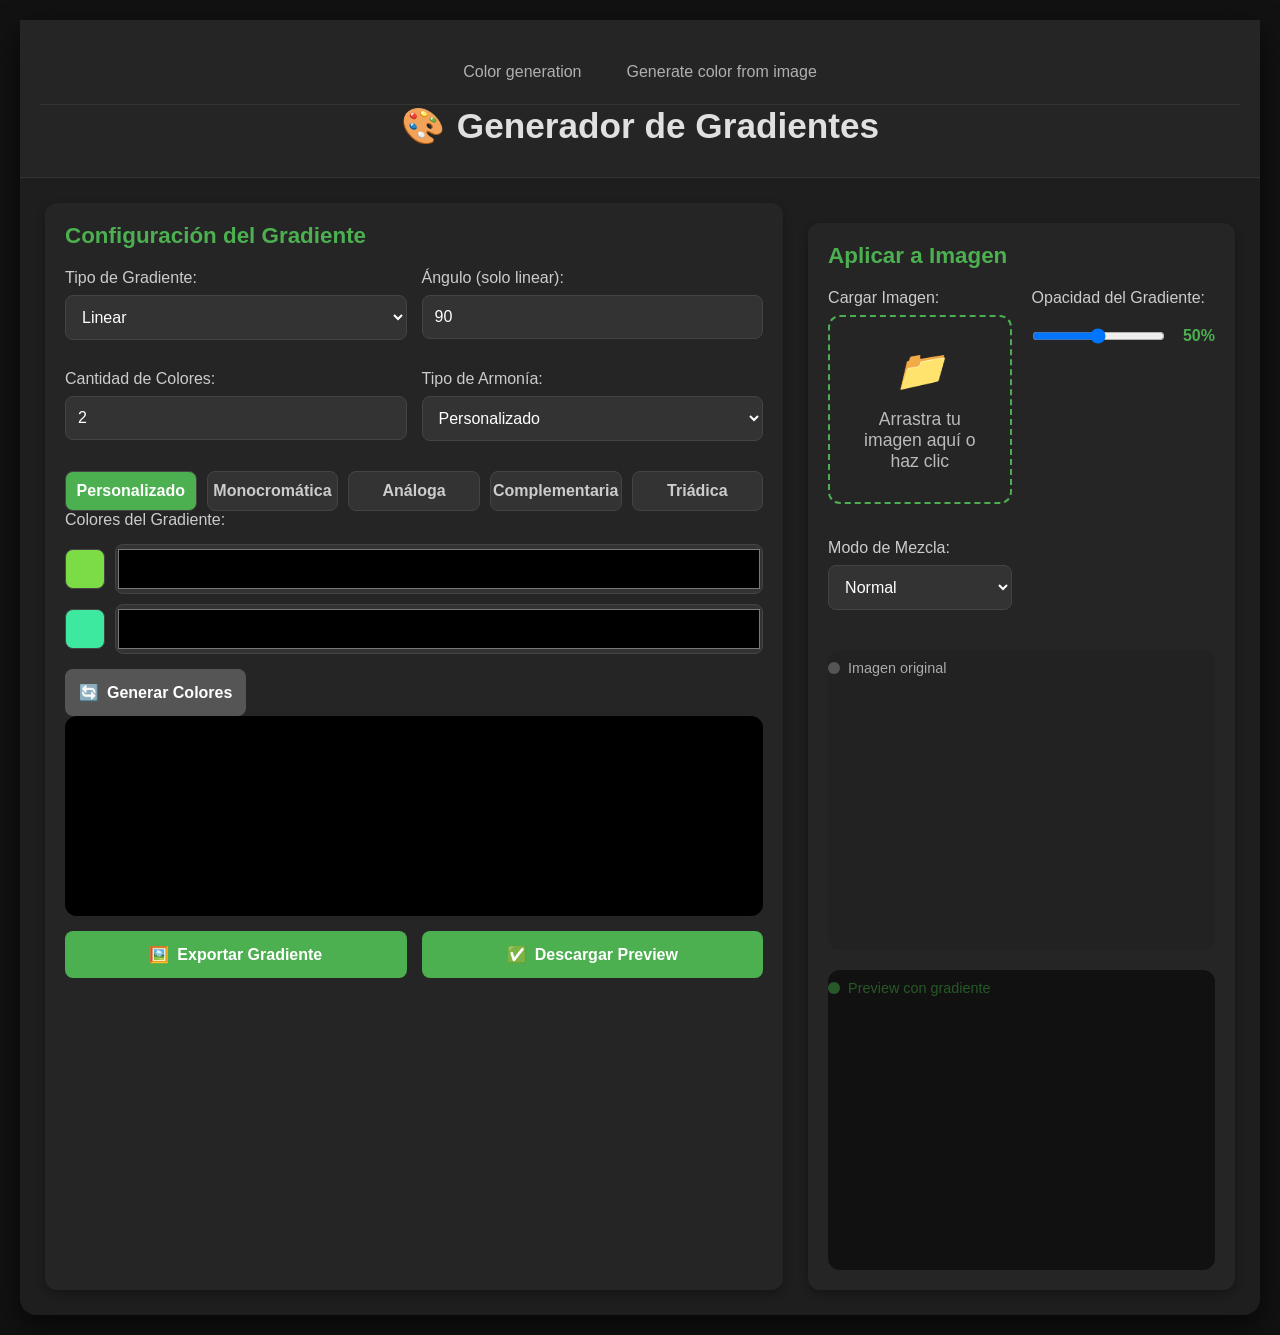
==== commit 5b94c57f: "Adding new General Style, and making changes in the preview, Images, and Index,html" ====
--- a/gradient.html
+++ b/gradient.html
@@ -25,10 +25,8 @@
 
         .container {
             width: 100%;
-            max-width: 900px;
             background: #1e1e1e;
             border-radius: 16px;
-            overflow: hidden;
             box-shadow: 0 10px 30px rgba(0, 0, 0, 0.7);
         }
 
@@ -78,9 +76,10 @@
 
         .content {
             display: flex;
-            flex-direction: column;
+            flex-direction: row;
             gap: 25px;
             padding: 25px;
+            width: 100%;
         }
 
         .section {
@@ -108,6 +107,10 @@
         @media (max-width: 768px) {
             .controls {
                 grid-template-columns: 1fr;
+            }
+
+            .content {
+                flex-direction: column;
             }
         }
 
@@ -515,11 +518,12 @@
 <body>
     <div class="container">
         <header>
-            <h1><span>🎨</span> Generador de Gradientes</h1>
             <nav>
                 <a href="index.html">Color generation</a>
                 <a href="image.html">Generate color from image</a>
             </nav>
+            <h1><span>🎨</span> Generador de Gradientes</h1>
+
         </header>
 
         <div class="content">
@@ -644,31 +648,19 @@
                     </div>
                 </div>
 
-                <div class="actions">
+                <!-- <div class="actions">
                     <button id="applyGradient">
                         <span>⚙️</span> Aplicar Gradiente
                     </button>
                     <button id="resetImage">
                         <span>↩️</span> Restablecer
                     </button>
-                </div>
+                </div> -->
             </div>
 
-            <div class="instructions">
-                <h3><span>ℹ️</span> Instrucciones</h3>
-                <ul>
-                    <li>Configura tu gradiente ajustando los parámetros y la cantidad de colores</li>
-                    <li>Usa los botones de armonía para generar esquemas de colores profesionales</li>
-                    <li>Carga una imagen para aplicar el gradiente como overlay</li>
-                    <li>Ajusta la opacidad y el modo de mezcla para diferentes efectos</li>
-                    <li>Descarga tu gradiente como imagen o la preview con la imagen aplicada</li>
-                </ul>
-            </div>
+
         </div>
 
-        <div class="footer">
-            <p>Generador de Gradientes • Creado con ❤️ para diseñadores</p>
-        </div>
     </div>
 
     <script>
@@ -688,8 +680,8 @@
         const downloadImage = document.getElementById("downloadImage");
         const downloadPreview = document.getElementById("downloadPreview");
         const dropZone = document.getElementById("dropZone");
-        const applyGradientBtn = document.getElementById("applyGradient");
-        const resetImageBtn = document.getElementById("resetImage");
+        // const applyGradientBtn = document.getElementById("applyGradient");
+        // const resetImageBtn = document.getElementById("resetImage");
         const successMessage = document.getElementById("successMessage");
         const opacityValue = document.querySelector(".slider-value");
         const harmonyButtons = document.querySelectorAll(".harmony-btn");
@@ -710,8 +702,8 @@
         blendMode.addEventListener("change", updateGradient);
         downloadImage.addEventListener("click", exportGradient);
         downloadPreview.addEventListener("click", exportPreview);
-        applyGradientBtn.addEventListener("click", applyGradient);
-        resetImageBtn.addEventListener("click", resetImage);
+        // applyGradientBtn.addEventListener("click", applyGradient);
+        // resetImageBtn.addEventListener("click", resetImage);
 
         // Harmony buttons
         harmonyButtons.forEach(btn => {
